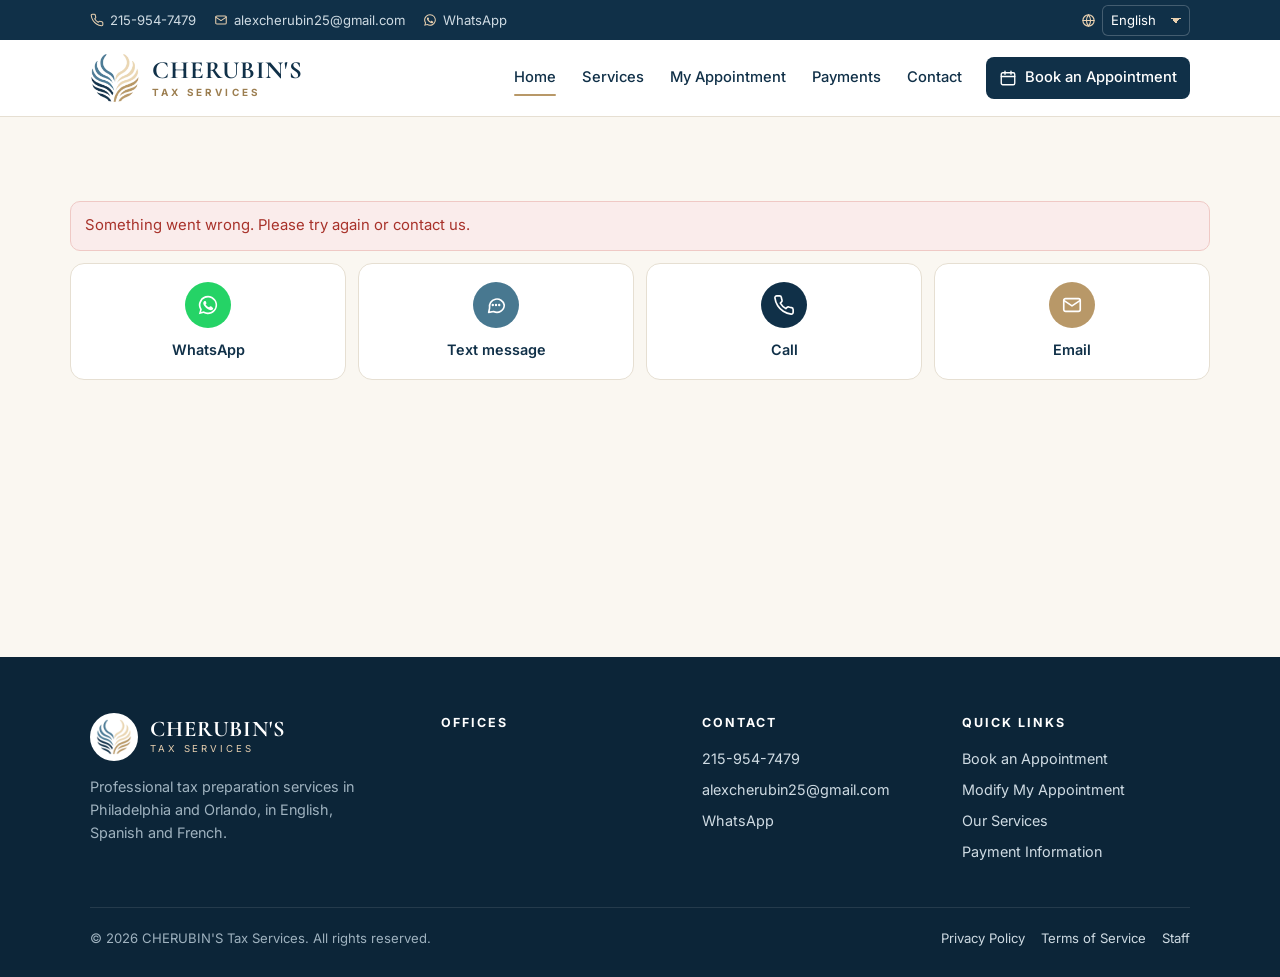
==== index.html @ 269d3b77 "Publish CHERUBIN'S Tax Services booking platform Co-Authored-By: Claude Opus 5.5 <noreply@anthropic." ====
<!doctype html>
<html lang="en">
<head>
<meta charset="utf-8">
<meta name="viewport" content="width=device-width, initial-scale=1, viewport-fit=cover">
<title>CHERUBIN'S Tax Services — Philadelphia & Orlando</title>
<meta name="description" content="Professional Tax Preparation Services in Philadelphia and Orlando. Book, modify or cancel your appointment online in English, Spanish or French.">
<meta name="theme-color" content="#103048">
<meta property="og:type" content="website">
<meta property="og:title" content="CHERUBIN'S Tax Services">
<meta property="og:description" content="Your Taxes, Our Priority. Professional Tax Preparation Services — Philadelphia & Orlando.">
<meta property="og:image" content="https://cherubinstax.github.io/og-image.jpg">
<meta name="twitter:card" content="summary_large_image">
<link rel="icon" type="image/png" sizes="32x32" href="favicon-32.png">
<link rel="apple-touch-icon" href="apple-touch-icon.png">
<link rel="manifest" href="manifest.webmanifest">
<link rel="preconnect" href="https://fonts.googleapis.com">
<link rel="preconnect" href="https://fonts.gstatic.com" crossorigin>
<link href="https://fonts.googleapis.com/css2?family=Cormorant+Garamond:ital,wght@0,500;0,600;0,700;1,600&family=Inter:wght@400;500;600;700&display=swap" rel="stylesheet">
<link rel="preload" as="image" href="logo.webp">
<link rel="stylesheet" href="styles.css">
</head>
<body>
<div class="utility"><div class="wrap" id="util"></div></div>
<header class="topbar">
  <div class="wrap">
    <a class="brand" href="#/" aria-label="CHERUBIN'S Tax Services">
      <img src="logo.webp" alt="" width="50" height="50">
      <span class="wm"><b>CHERUBIN'S</b><span>TAX SERVICES</span></span>
    </a>
    <nav class="nav" id="nav"></nav>
    <button class="menu-btn" id="menuBtn" aria-label="Menu" aria-expanded="false"></button>
  </div>
</header>
<main id="app" aria-live="polite"></main>
<footer><div class="wrap" id="foot"></div></footer>
<div id="modalRoot"></div>
<script src="config.js"></script>
<script src="icons.js"></script>
<script src="i18n.js"></script>
<script src="app.js"></script>
</body>
</html>
---- styles.css ----
/* CHERUBIN'S Tax Services — palette taken from the logo */
:root{
  --navy:#103048; --navy-2:#173d5a; --navy-ink:#0c2538;
  --petrol:#487890; --petrol-600:#3a6479; --petrol-50:#eaf1f4;
  --gold:#b89868; --gold-600:#9c7e50; --gold-50:#f6efe2; --cream:#e8d0b0;
  --ivory:#faf7f1; --ivory-2:#f3ede2; --white:#fff;
  --ink:#1b2a36; --muted:#5f6d78; --line:#e6dfd2; --line-2:#ece7dd;
  --ok:#2c7a52; --ok-50:#e8f4ed; --warn:#9a6a14; --warn-50:#fbf3e1; --bad:#a8322a; --bad-50:#faeceb;
  --r:14px; --shadow:0 1px 2px rgba(16,48,72,.05),0 10px 30px -12px rgba(16,48,72,.14);
  --serif:"Cormorant Garamond","Libre Caslon Text",Georgia,serif;
}
*{box-sizing:border-box}
html{-webkit-text-size-adjust:100%;scroll-behavior:smooth}
body{margin:0;font-family:"Inter",system-ui,-apple-system,"Segoe UI",Roboto,sans-serif;color:var(--ink);background:var(--ivory);line-height:1.6;font-size:16px;-webkit-font-smoothing:antialiased}
a{color:var(--petrol-600)}
h1,h2,h3{line-height:1.15;color:var(--navy);margin:0 0 .5em}
h1,h2{font-family:var(--serif);font-weight:600;letter-spacing:-.01em}
h1{font-size:clamp(2.2rem,4.6vw,3.4rem)}
h2{font-size:clamp(1.7rem,3vw,2.3rem)}
h3{font-size:1.08rem;font-weight:700}
.wrap{max-width:1140px;margin:0 auto;padding:0 20px}
@media (max-width:560px){.wrap{padding:0 16px}}
.sr{position:absolute;width:1px;height:1px;overflow:hidden;clip:rect(0 0 0 0)}
[hidden]{display:none!important}
.muted{color:var(--muted)}
.small{font-size:.88rem}
.eyebrow{display:inline-flex;align-items:center;gap:10px;font-size:.78rem;font-weight:700;letter-spacing:.18em;text-transform:uppercase;color:var(--gold-600);margin-bottom:14px}
.eyebrow::before{content:"";width:28px;height:1px;background:var(--gold)}
.center{text-align:center}
.center .eyebrow{justify-content:center}

/* utility bar + header */
.utility{background:var(--navy);color:#cfdbe3;font-size:.82rem}
.utility .wrap{display:flex;align-items:center;gap:18px;min-height:40px}
.utility a{color:#cfdbe3;text-decoration:none;display:inline-flex;align-items:center;gap:6px}
.utility a:hover{color:#fff}
.utility svg{width:14px;height:14px;color:var(--cream)}
.utility .sp{margin-left:auto}
.lang{display:flex;align-items:center;gap:6px;color:#cfdbe3}
.lang svg{width:15px;height:15px;flex:none;color:var(--cream)}
.lang select{background:transparent;color:#fff;border:1px solid rgba(255,255,255,.22);border-radius:6px;padding:4px 26px 4px 8px;font:inherit;font-size:.82rem;appearance:none;-webkit-appearance:none;cursor:pointer;
  background-image:linear-gradient(45deg,transparent 50%,#e8d0b0 50%),linear-gradient(135deg,#e8d0b0 50%,transparent 50%);background-position:calc(100% - 13px) 52%,calc(100% - 8px) 52%;background-size:5px 5px;background-repeat:no-repeat}
.lang select option{color:var(--ink)}
@media (max-width:640px){.utility .hide-sm{display:none}}

.topbar{background:rgba(255,255,255,.96);backdrop-filter:saturate(1.2) blur(8px);border-bottom:1px solid var(--line);position:sticky;top:0;z-index:20}
.topbar .wrap{display:flex;align-items:center;gap:16px;min-height:76px}
.brand{display:flex;align-items:center;gap:12px;color:var(--navy);text-decoration:none;min-width:0;flex:0 1 auto}
.brand img{height:50px;width:50px;display:block;flex:none}
.brand .wm{display:flex;flex-direction:column;line-height:1;min-width:0}
.brand .wm b{font-family:var(--serif);font-size:1.55rem;font-weight:700;letter-spacing:.04em;color:var(--navy)}
.brand .wm span{font-size:.62rem;font-weight:700;letter-spacing:.32em;color:var(--gold-600);margin-top:5px;white-space:nowrap}
.nav{display:flex;gap:2px;margin-left:auto;align-items:center}
.nav a{color:var(--navy);text-decoration:none;padding:8px 12px;border-radius:8px;font-size:.92rem;font-weight:500;position:relative}
.nav a:hover{color:var(--petrol-600)}
.nav a.on::after{content:"";position:absolute;left:12px;right:12px;bottom:2px;height:2px;background:var(--gold);border-radius:2px}
.nav .btn{margin-left:10px}
.menu-btn{display:none;background:none;border:0;color:var(--navy);padding:8px;margin-left:auto;cursor:pointer}
@media (max-width:940px){
  .menu-btn{display:block}
  .nav{display:none;position:absolute;left:0;right:0;top:100%;background:#fff;flex-direction:column;align-items:stretch;padding:8px 16px 18px;border-bottom:1px solid var(--line);box-shadow:var(--shadow)}
  .nav.open{display:flex}
  .nav a{padding:12px 8px;border-bottom:1px solid var(--line-2)}
  .nav a.on::after{display:none}
  .nav .btn{margin:12px 0 0}
}
@media (max-width:420px){.brand img{height:42px;width:42px}.brand .wm b{font-size:1.3rem}.brand .wm span{letter-spacing:.24em}}

/* hero */
.hero{position:relative;overflow:hidden;background:
  radial-gradient(900px 500px at 85% 40%,rgba(232,208,176,.35),transparent 60%),
  linear-gradient(180deg,#fff 0%,var(--ivory) 100%);border-bottom:1px solid var(--line)}
.hero .wrap{display:grid;grid-template-columns:1.15fr .85fr;gap:40px;align-items:center;padding-top:64px;padding-bottom:72px}
.hero h1{margin-bottom:.25em}
.hero h1 em{font-style:italic;color:var(--petrol)}
.hero .sub{font-size:1.15rem;color:var(--gold-600);font-weight:600;margin:0 0 18px}
.hero .desc{color:var(--muted);max-width:540px;font-size:1.05rem;margin:0 0 30px}
.hero .cta{display:flex;gap:12px;flex-wrap:wrap}
.hero .links{display:flex;gap:20px;flex-wrap:wrap;margin-top:22px;font-size:.92rem}
.hero .links a{color:var(--navy);text-decoration:none;display:inline-flex;align-items:center;gap:6px;font-weight:500;border-bottom:1px solid var(--cream);padding-bottom:2px}
.hero .links a:hover{border-color:var(--gold)}
.hero .links svg{width:16px;height:16px;color:var(--gold-600)}
.emblem{position:relative;justify-self:center;width:min(380px,80vw);aspect-ratio:1;display:grid;place-items:center}
.emblem::before,.emblem::after{content:"";position:absolute;inset:0;border-radius:50%;border:1px solid rgba(184,152,104,.45)}
.emblem::after{inset:-22px;border-color:rgba(184,152,104,.2)}
.emblem .disc{position:absolute;inset:14px;border-radius:50%;background:#fff;box-shadow:0 30px 60px -30px rgba(16,48,72,.35)}
.emblem img{position:relative;width:68%;height:auto}
@media (max-width:860px){
  .hero .wrap{grid-template-columns:1fr;padding-top:36px;padding-bottom:48px;gap:28px}
  .emblem{order:-1;width:200px}
  .emblem::after{inset:-14px}
}
.trust{display:flex;gap:28px;flex-wrap:wrap;margin-top:34px;padding-top:24px;border-top:1px solid var(--line);color:var(--muted);font-size:.88rem}
.trust div{display:flex;gap:8px;align-items:center}
.trust svg{width:18px;height:18px;color:var(--petrol)}

/* sections */
main{min-height:60vh}
.section{padding:72px 0}
.section.tight{padding:48px 0}
.section.alt{background:#fff;border-top:1px solid var(--line);border-bottom:1px solid var(--line)}
.sec-head{max-width:640px;margin-bottom:36px}
.sec-head.center{margin-left:auto;margin-right:auto}
.sec-head p{color:var(--muted);margin:0}
@media (max-width:560px){.section{padding:48px 0}}
.card{background:#fff;border:1px solid var(--line);border-radius:var(--r);box-shadow:var(--shadow);padding:28px}
@media (max-width:560px){.card{padding:18px}}
.grid2{display:grid;grid-template-columns:1fr 1fr;gap:20px}
.grid3{display:grid;grid-template-columns:repeat(3,1fr);gap:20px}
@media (max-width:860px){.grid3{grid-template-columns:1fr 1fr}}
@media (max-width:640px){.grid2,.grid3{grid-template-columns:1fr}}

/* quick actions */
.qa{display:grid;grid-template-columns:repeat(3,1fr);gap:16px}
@media (max-width:860px){.qa{grid-template-columns:1fr 1fr}}
@media (max-width:480px){.qa{grid-template-columns:1fr}}
.qa a{display:flex;gap:16px;align-items:flex-start;background:#fff;border:1px solid var(--line);border-radius:var(--r);padding:22px;text-decoration:none;color:var(--ink);transition:border-color .2s,box-shadow .2s,transform .2s}
.qa a:hover{border-color:var(--gold);box-shadow:var(--shadow);transform:translateY(-2px)}
.qa .ic{width:46px;height:46px;border-radius:50%;background:var(--gold-50);color:var(--gold-600);display:grid;place-items:center;flex:none;border:1px solid var(--cream)}
.qa .ic svg{width:21px;height:21px}
.qa b{display:block;color:var(--navy);font-size:1rem;margin-bottom:2px}
.qa span.d{color:var(--muted);font-size:.88rem;line-height:1.45}
.qa a.prim{background:var(--navy);border-color:var(--navy);color:#fff}
.qa a.prim b{color:#fff}.qa a.prim span.d{color:#c7d4dd}
.qa a.prim .ic{background:rgba(232,208,176,.14);border-color:rgba(232,208,176,.35);color:var(--cream)}
@media (prefers-reduced-motion:reduce){.qa a{transition:none}.qa a:hover{transform:none}}

/* steps (how it works) */
.how{display:grid;grid-template-columns:repeat(3,1fr);gap:28px;counter-reset:s}
@media (max-width:760px){.how{grid-template-columns:1fr}}
.how div{position:relative;padding-top:58px}
.how div::before{counter-increment:s;content:"0" counter(s);position:absolute;top:0;left:0;font-family:var(--serif);font-size:2.6rem;font-weight:600;color:var(--gold);line-height:1}
.how div::after{content:"";position:absolute;top:22px;left:64px;right:0;height:1px;background:var(--line)}
.how b{display:block;color:var(--navy);font-size:1.05rem;margin-bottom:6px}
.how p{color:var(--muted);margin:0;font-size:.95rem}

/* services */
.svc{display:flex;flex-direction:column;position:relative;overflow:hidden}
.svc::before{content:"";position:absolute;top:0;left:0;right:0;height:3px;background:var(--petrol)}
.svc.gold::before{background:var(--gold)}
.svc .top{display:flex;gap:14px;align-items:center;margin-bottom:12px}
.svc .ic{width:48px;height:48px;border-radius:12px;background:var(--petrol-50);color:var(--petrol);display:grid;place-items:center;flex:none}
.svc.gold .ic{background:var(--gold-50);color:var(--gold-600)}
.svc .ic svg{width:24px;height:24px}
.svc h3{font-family:var(--serif);font-size:1.6rem;font-weight:600;margin:0}
.svc .grow{flex:1}
.price{font-family:var(--serif);font-size:2.4rem;font-weight:600;color:var(--navy);line-height:1;margin:6px 0 4px}
.price small{font-family:"Inter",sans-serif;font-size:.85rem;color:var(--muted);font-weight:500}
.price.txt{font-family:"Inter",sans-serif;font-size:1rem;font-weight:600;color:var(--navy)}
.term{border-top:1px solid var(--line);margin-top:16px;padding-top:14px;font-size:.9rem;color:var(--muted);display:flex;gap:8px}
.term svg{width:18px;height:18px;flex:none;color:var(--gold-600);margin-top:2px}

/* offices */
.office{display:flex;flex-direction:column;gap:14px}
.office .head{display:flex;gap:14px;align-items:center}
.office .ic{width:48px;height:48px;border-radius:50%;background:var(--navy);color:var(--cream);display:grid;place-items:center;flex:none}
.office .ic svg{width:22px;height:22px}
.office h3{font-family:var(--serif);font-size:1.5rem;font-weight:600;margin:0}
.office .line{display:flex;gap:10px;align-items:flex-start;font-size:.93rem}
.office .line svg{width:18px;height:18px;flex:none;color:var(--petrol);margin-top:2px}
.hours{width:100%;border-collapse:collapse;font-size:.88rem}
.hours td{padding:5px 0;border-bottom:1px dashed var(--line-2)}
.hours td:last-child{text-align:right;color:var(--navy);font-weight:500}
.hours tr.today td{color:var(--petrol-600);font-weight:700}

/* CTA band */
.band{background:linear-gradient(135deg,var(--navy) 0%,var(--navy-2) 100%);color:#d6e0e7;position:relative;overflow:hidden}
.band::after{content:"";position:absolute;right:-140px;top:-140px;width:420px;height:420px;border-radius:50%;border:1px solid rgba(232,208,176,.25)}
.band .wrap{display:grid;grid-template-columns:1.2fr 1fr;gap:32px;align-items:center;padding-top:56px;padding-bottom:56px;position:relative;z-index:1}
.band h2{color:#fff}
.band p{margin:0 0 20px}
@media (max-width:860px){.band .wrap{grid-template-columns:1fr}}

/* page title */
.page-title{padding:44px 0 12px}
.page-title p{color:var(--muted);margin:0;max-width:640px}
@media (max-width:560px){.page-title{padding-top:26px}}

.tag{display:inline-block;font-size:.72rem;font-weight:700;letter-spacing:.08em;text-transform:uppercase;padding:4px 10px;border-radius:99px;background:var(--petrol-50);color:var(--petrol-600)}
.tag.gold{background:var(--gold-50);color:var(--gold-600)}
.notice{border-radius:10px;padding:12px 14px;font-size:.93rem;margin:12px 0;border:1px solid}
.notice.info{background:var(--petrol-50);border-color:#cfe0e7;color:var(--navy)}
.notice.warn{background:var(--warn-50);border-color:#eedcb2;color:#6b4a0c}
.notice.bad{background:var(--bad-50);border-color:#efc9c5;color:var(--bad)}
.notice.ok{background:var(--ok-50);border-color:#c6e3d2;color:var(--ok)}

/* buttons & forms */
.btn{display:inline-flex;align-items:center;justify-content:center;gap:8px;font:inherit;font-weight:600;font-size:.95rem;padding:12px 22px;border-radius:10px;border:1px solid transparent;cursor:pointer;text-decoration:none;min-height:46px;transition:background .15s,border-color .15s,color .15s}
.btn svg{width:18px;height:18px}
.btn-primary{background:var(--navy);color:#fff}
.btn-primary:hover{background:var(--navy-2)}
.btn-gold{background:var(--gold);color:#fff}
.btn-gold:hover{background:var(--gold-600)}
.btn-ghost{background:#fff;color:var(--navy);border-color:var(--line)}
.btn-ghost:hover{border-color:var(--gold)}
.btn-outline-light{background:transparent;color:#fff;border-color:rgba(255,255,255,.35)}
.btn-outline-light:hover{border-color:var(--cream)}
.btn-danger{background:#fff;color:var(--bad);border-color:#efc9c5}
.btn-danger:hover{background:var(--bad-50)}
.btn-cash{background:#00a651;color:#fff}
.btn-cash:hover{background:#008d45}
.btn-sm{min-height:38px;padding:8px 16px;font-size:.88rem}
.btn[disabled]{opacity:.5;cursor:not-allowed}
.btn-row{display:flex;gap:10px;flex-wrap:wrap;margin-top:22px}
label.f{display:block;font-weight:600;font-size:.88rem;margin:16px 0 6px;color:var(--navy)}
input,select,textarea{font:inherit;font-size:16px;width:100%;padding:12px 14px;border:1px solid #ddd5c6;border-radius:10px;background:#fff;color:var(--ink)}
input:focus,select:focus,textarea:focus{border-color:var(--petrol)}
input:focus-visible,select:focus-visible,textarea:focus-visible,.btn:focus-visible,.opt:focus-visible,.day:focus-visible,.slot:focus-visible,a:focus-visible{outline:2px solid var(--gold);outline-offset:2px}
.check{display:flex;gap:10px;align-items:flex-start;margin-top:16px;font-size:.93rem}
.check input{width:20px;height:20px;flex:none;margin-top:2px;accent-color:var(--navy)}

/* stepper */
.steps{display:grid;grid-template-columns:repeat(5,minmax(0,1fr));gap:8px;margin:10px 0 24px}
.steps div{min-width:0;font-size:.78rem;font-weight:600;color:var(--muted);padding-top:10px;border-top:2px solid var(--line)}
.steps div.on{color:var(--navy);border-color:var(--navy)}
.steps div.done{color:var(--gold-600);border-color:var(--gold)}
@media (max-width:560px){.steps div{font-size:.66rem}}
.opts{display:grid;grid-template-columns:1fr 1fr;gap:14px}
@media (max-width:560px){.opts{grid-template-columns:1fr}}
.opt{text-align:left;background:#fff;border:1.5px solid var(--line);border-radius:14px;padding:18px;cursor:pointer;font:inherit;color:var(--ink);display:flex;gap:14px;align-items:flex-start;transition:border-color .15s,background .15s}
.opt:hover{border-color:var(--cream)}
.opt.sel{border-color:var(--navy);background:#f7f9fa;box-shadow:inset 0 0 0 1px var(--navy)}
.opt .ic{width:44px;height:44px;border-radius:50%;background:var(--gold-50);border:1px solid var(--cream);color:var(--gold-600);display:grid;place-items:center;flex:none}
.opt .ic svg{width:20px;height:20px}
.opt b{display:block;color:var(--navy);font-size:1.02rem}

/* calendar */
.cal{width:100%;max-width:440px}
.cal-head{display:flex;align-items:center;justify-content:space-between;margin-bottom:10px}
.cal-head b{text-transform:capitalize;font-family:var(--serif);font-size:1.35rem;color:var(--navy)}
.cal-nav{background:#fff;border:1px solid var(--line);border-radius:50%;width:40px;height:40px;cursor:pointer;display:grid;place-items:center;color:var(--navy)}
.cal-nav[disabled]{opacity:.35;cursor:default}
.cal-grid{display:grid;grid-template-columns:repeat(7,1fr);gap:5px}
.cal-grid .wd{font-size:.72rem;text-align:center;color:var(--muted);font-weight:700;padding:4px 0;text-transform:uppercase;letter-spacing:.04em}
.day{aspect-ratio:1;border:1px solid var(--line);background:#fff;border-radius:10px;font:inherit;font-size:.92rem;font-weight:600;cursor:pointer;display:flex;flex-direction:column;align-items:center;justify-content:center;padding:0;color:var(--navy);gap:1px}
.day:hover:not([disabled]){border-color:var(--gold)}
.day small{font-size:.58rem;color:var(--ok);font-weight:600;line-height:1}
.day[disabled]{background:transparent;color:#c2c8cc;border-color:transparent;cursor:default;font-weight:400}
.day.full small{color:var(--bad)}
.day.sel{background:var(--navy);color:#fff;border-color:var(--navy)}
.day.sel small{color:var(--cream)}
.slots{display:grid;grid-template-columns:repeat(auto-fill,minmax(100px,1fr));gap:8px}
.slot{padding:11px 6px;border:1px solid var(--line);border-radius:10px;background:#fff;font:inherit;font-weight:600;cursor:pointer;color:var(--navy)}
.slot:hover{border-color:var(--gold)}
.slot.sel{background:var(--navy);color:#fff;border-color:var(--navy)}
.date-time{display:grid;grid-template-columns:minmax(0,440px) 1fr;gap:36px}
.date-time>div{min-width:0}
@media (max-width:760px){.date-time{grid-template-columns:1fr;gap:24px}}

/* summary */
.sum{width:100%;border-collapse:collapse}
.sum td{padding:11px 0;border-bottom:1px solid var(--line-2);vertical-align:top}
.sum td:first-child{color:var(--muted);width:42%;padding-right:10px;font-size:.92rem}
.sum td:last-child{font-weight:600;text-align:right;color:var(--navy)}
.code{font-family:ui-monospace,Menlo,Consolas,monospace;font-size:1.2rem;letter-spacing:.08em;color:var(--navy);background:var(--gold-50);border:1px dashed var(--gold);padding:6px 12px;border-radius:8px;display:inline-block}
.compare{display:grid;grid-template-columns:1fr 1fr;gap:12px}
.compare .card{padding:16px;box-shadow:none}
.compare .card.new{border-color:var(--navy);background:#f7f9fa}
.badge{display:inline-block;padding:3px 10px;border-radius:99px;font-size:.78rem;font-weight:700}
.b-confirmed,.b-paid,.b-completed{background:var(--ok-50);color:var(--ok)}
.b-pending,.b-verification{background:var(--warn-50);color:var(--warn)}
.b-cancelled,.b-no_show{background:var(--bad-50);color:var(--bad)}
.b-not_required{background:var(--petrol-50);color:var(--petrol-600)}
.copyrow{display:flex;gap:8px}
.copyrow input{font-size:.85rem}
.success-mark{width:64px;height:64px;border-radius:50%;background:var(--ok-50);color:var(--ok);display:grid;place-items:center;margin-bottom:12px}
.success-mark svg{width:30px;height:30px}

/* contact */
.contact-row{display:grid;grid-template-columns:repeat(4,1fr);gap:12px}
@media (max-width:560px){.contact-row{grid-template-columns:1fr 1fr}}
.cbtn{display:flex;flex-direction:column;align-items:center;gap:10px;padding:18px 8px;border-radius:14px;border:1px solid var(--line);background:#fff;text-decoration:none;color:var(--navy);font-weight:600;font-size:.9rem;text-align:center;transition:border-color .15s,box-shadow .15s}
.cbtn:hover{border-color:var(--gold);box-shadow:var(--shadow)}
.cbtn .ci{width:46px;height:46px;border-radius:50%;display:grid;place-items:center;color:#fff}
.cbtn .ci svg{width:22px;height:22px}
.ci.wa{background:#25d366}.ci.sms{background:var(--petrol)}.ci.call{background:var(--navy)}.ci.mail{background:var(--gold)}
.contact-row.compact .cbtn{padding:12px 6px;font-size:.8rem}
.contact-row.compact .ci{width:38px;height:38px}
.band .cbtn{background:rgba(255,255,255,.06);border-color:rgba(255,255,255,.15);color:#fff}
.band .cbtn:hover{border-color:var(--cream);box-shadow:none}

/* modal */
.modal-bg{position:fixed;inset:0;background:rgba(12,37,56,.55);display:grid;place-items:center;padding:16px;z-index:50}
.modal{background:#fff;border-radius:16px;max-width:460px;width:100%;padding:26px;box-shadow:0 30px 80px rgba(0,0,0,.25);max-height:90vh;overflow:auto}
.modal.wide{max-width:780px}

/* footer */
footer{background:var(--navy-ink);color:#9fb2bf;padding:56px 0 28px;font-size:.9rem}
footer .cols{display:grid;grid-template-columns:1.4fr 1fr 1fr 1fr;gap:32px}
@media (max-width:860px){footer .cols{grid-template-columns:1fr 1fr}}
@media (max-width:480px){footer .cols{grid-template-columns:1fr}}
footer h4{color:#fff;font-size:.78rem;letter-spacing:.16em;text-transform:uppercase;margin:0 0 14px}
footer a{color:#cfdbe3;text-decoration:none;display:block;margin-bottom:8px}
footer a:hover{color:var(--cream)}
footer .fb{display:flex;gap:12px;align-items:center;margin-bottom:14px}
footer .fb .mk{width:48px;height:48px;border-radius:50%;background:#fff;display:grid;place-items:center;flex:none}
footer .fb .mk img{width:36px;height:36px}
footer .fb b{font-family:var(--serif);font-size:1.4rem;color:#fff;letter-spacing:.04em;display:block;line-height:1}
footer .fb span{font-size:.6rem;letter-spacing:.3em;color:var(--cream)}
footer .legal{border-top:1px solid rgba(255,255,255,.1);margin-top:36px;padding-top:20px;display:flex;justify-content:space-between;gap:12px;flex-wrap:wrap;font-size:.82rem}
footer .legal a{display:inline;margin:0 0 0 16px}

.spinner{display:inline-block;width:18px;height:18px;border:2px solid currentColor;border-right-color:transparent;border-radius:50%;animation:spin .7s linear infinite;vertical-align:middle}
@keyframes spin{to{transform:rotate(360deg)}}
@media (prefers-reduced-motion:reduce){.spinner{animation-duration:2s}html{scroll-behavior:auto}}
.nav a.btn-primary{color:#fff}
.nav a.btn-primary:hover{color:#fff}
@media (max-width:560px){.hero .cta .btn{flex:1 1 100%}}
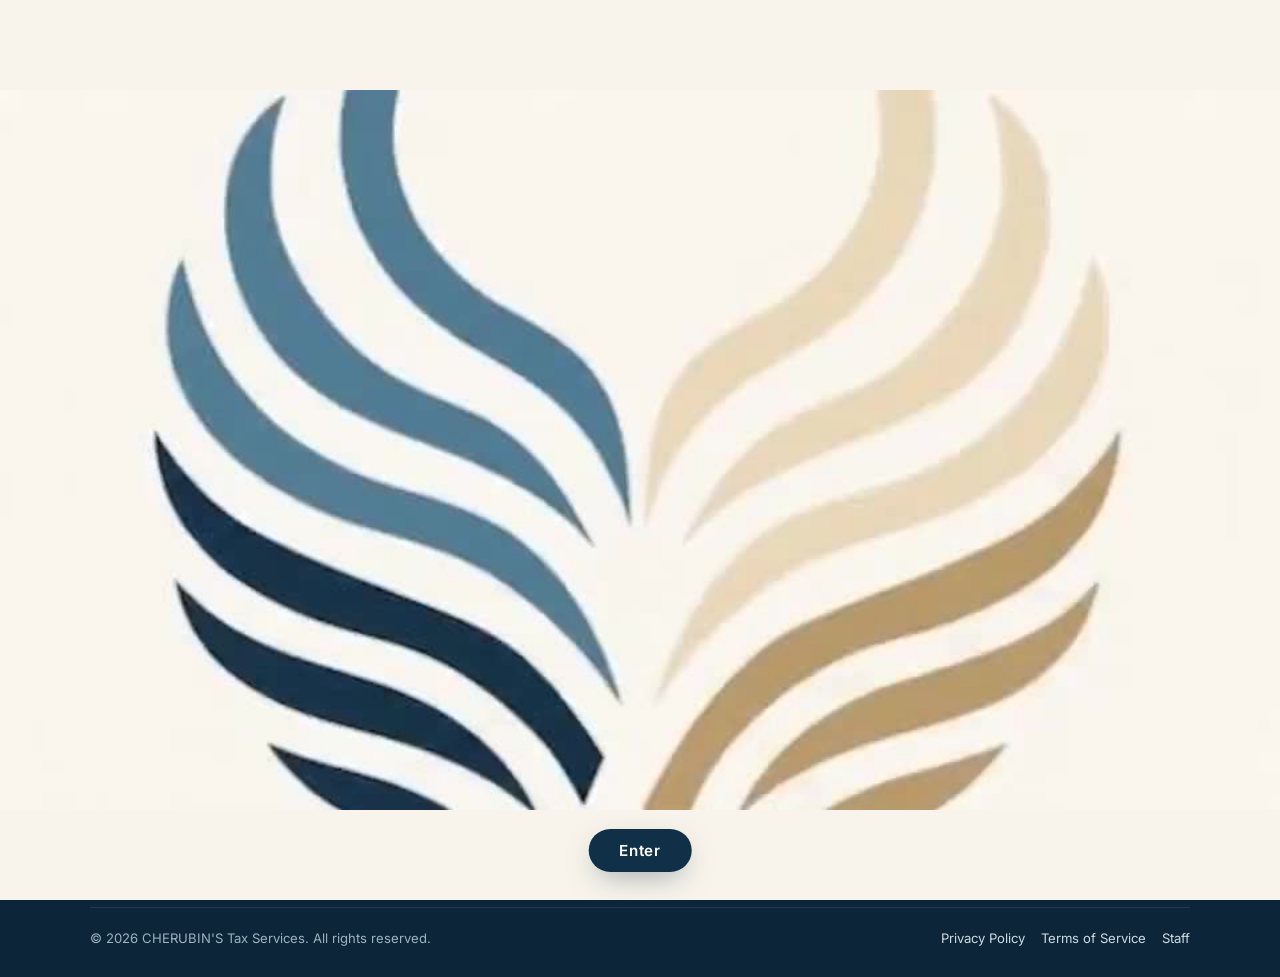
==== commit 59ab6ef3: "Add Zelle payment, welcome intro animation Co-Authored-By: Claude Opus 5.5 <noreply@anthropic.com> C" ====
--- a/index.html
+++ b/index.html
@@ -21,6 +21,30 @@
 <link rel="stylesheet" href="styles.css">
 </head>
 <body>
+<div class="intro" id="intro" aria-hidden="true">
+  <video id="introVid" muted playsinline autoplay preload="auto" poster="intro-poster.jpg"><source src="intro.mp4" type="video/mp4"></video>
+  <button class="intro-skip" id="introSkip" type="button">Enter</button>
+</div>
+<script>
+(function () {
+  var el = document.getElementById("intro"); if (!el) return;
+  var seen = null; try { seen = sessionStorage.getItem("cts_intro"); } catch (e) {}
+  if (seen || /[?&]manage=/.test(location.search)) { el.parentNode.removeChild(el); return; }
+  try { sessionStorage.setItem("cts_intro", "1"); } catch (e) {}
+  var lang = "en"; try { lang = localStorage.getItem("cts_lang") || "en"; } catch (e) {}
+  var label = { en: "Enter", es: "Entrar", fr: "Entrer" }[lang] || "Enter";
+  var btn = document.getElementById("introSkip"), v = document.getElementById("introVid"), closed = false;
+  btn.textContent = label;
+  document.documentElement.style.overflow = "hidden";
+  function done() { if (closed) return; closed = true; el.classList.add("out"); document.documentElement.style.overflow = ""; setTimeout(function () { if (el.parentNode) el.parentNode.removeChild(el); }, 700); }
+  btn.addEventListener("click", done);
+  v.addEventListener("ended", done);
+  v.addEventListener("error", function () { setTimeout(done, 1200); });
+  setTimeout(done, 11000);
+  if (window.matchMedia && matchMedia("(prefers-reduced-motion: reduce)").matches) { v.removeAttribute("autoplay"); v.pause(); setTimeout(done, 1800); return; }
+  var p = v.play(); if (p && p.catch) p.catch(function () { setTimeout(done, 1800); });
+})();
+</script>
 <div class="utility"><div class="wrap" id="util"></div></div>
 <header class="topbar">
   <div class="wrap">
--- a/styles.css
+++ b/styles.css
@@ -306,3 +306,38 @@
 .nav a.btn-primary{color:#fff}
 .nav a.btn-primary:hover{color:#fff}
 @media (max-width:560px){.hero .cta .btn{flex:1 1 100%}}
+/* Cash App payment */
+.btn-cash{background:#00c244;color:#fff;font-weight:700}
+.btn-cash:hover{background:#00a83b}
+.btn-cash .cash-ic{width:24px;height:24px;border-radius:50%;background:rgba(255,255,255,.22);display:grid;place-items:center}
+.btn-cash .cash-ic svg{width:16px;height:16px}
+.cash-box{margin-top:16px;border:1px solid #bfe8cd;background:#f1fbf4;border-radius:12px;padding:16px}
+.cash-box p{margin:10px 0 12px;font-size:.92rem;color:var(--ink)}
+.cash-head{display:flex;gap:12px;align-items:center}
+.cash-mark{width:40px;height:40px;border-radius:50%;background:#00c244;color:#fff;display:grid;place-items:center;flex:none}
+.cash-mark svg{width:22px;height:22px}
+.cash-head b{display:block;color:#0b5d2a;font-size:1rem;line-height:1.1}
+.cash-head div span{display:block;font-size:.85rem;color:#2c7a52;font-weight:600}
+/* payment methods */
+.pay-wrap{margin-top:16px;border-top:1px solid var(--line);padding-top:14px}
+.pay-title{color:var(--navy);font-size:.95rem}
+.pay-methods{display:grid;gap:12px}
+.pay-methods .cash-box{margin-top:0}
+.zelle-box{border:1px solid #dccbf5;background:#f7f2fe;border-radius:12px;padding:16px}
+.zelle-box p{margin:10px 0 12px;font-size:.92rem;color:var(--ink)}
+.zelle-mark{width:40px;height:40px;border-radius:50%;background:#6d1ed4;color:#fff;display:grid;place-items:center;flex:none}
+.zelle-mark svg{width:20px;height:20px}
+.zelle-box .cash-head b{color:#4b1495}
+.zelle-box .cash-head div span{color:#6d1ed4}
+.zelle-row{display:flex;gap:10px;align-items:center;flex-wrap:wrap}
+.zelle-num{font-family:ui-monospace,Menlo,Consolas,monospace;font-size:1.15rem;font-weight:700;color:#4b1495;background:#fff;border:1px dashed #b58ae8;border-radius:8px;padding:8px 12px;letter-spacing:.04em}
+.btn-zelle{background:#6d1ed4;color:#fff}
+.btn-zelle:hover{background:#5a17b0}
+
+/* welcome intro */
+.intro{position:fixed;inset:0;z-index:100;background:#f8f4eb;display:flex;align-items:center;justify-content:center;overflow:hidden;transition:opacity .6s ease}
+.intro.out{opacity:0;pointer-events:none}
+.intro video{width:100%;height:100%;object-fit:contain;background:#f8f4eb}
+@media (max-aspect-ratio:1/1){.intro video{width:175vw;height:auto;max-width:none;object-fit:cover}}
+.intro-skip{position:absolute;bottom:max(28px,env(safe-area-inset-bottom));left:50%;transform:translateX(-50%);background:var(--navy);color:#fff;border:0;border-radius:999px;padding:12px 30px;font:600 .95rem "Inter",sans-serif;letter-spacing:.06em;cursor:pointer;box-shadow:0 10px 30px -10px rgba(16,48,72,.5)}
+.intro-skip:hover{background:var(--navy-2)}
